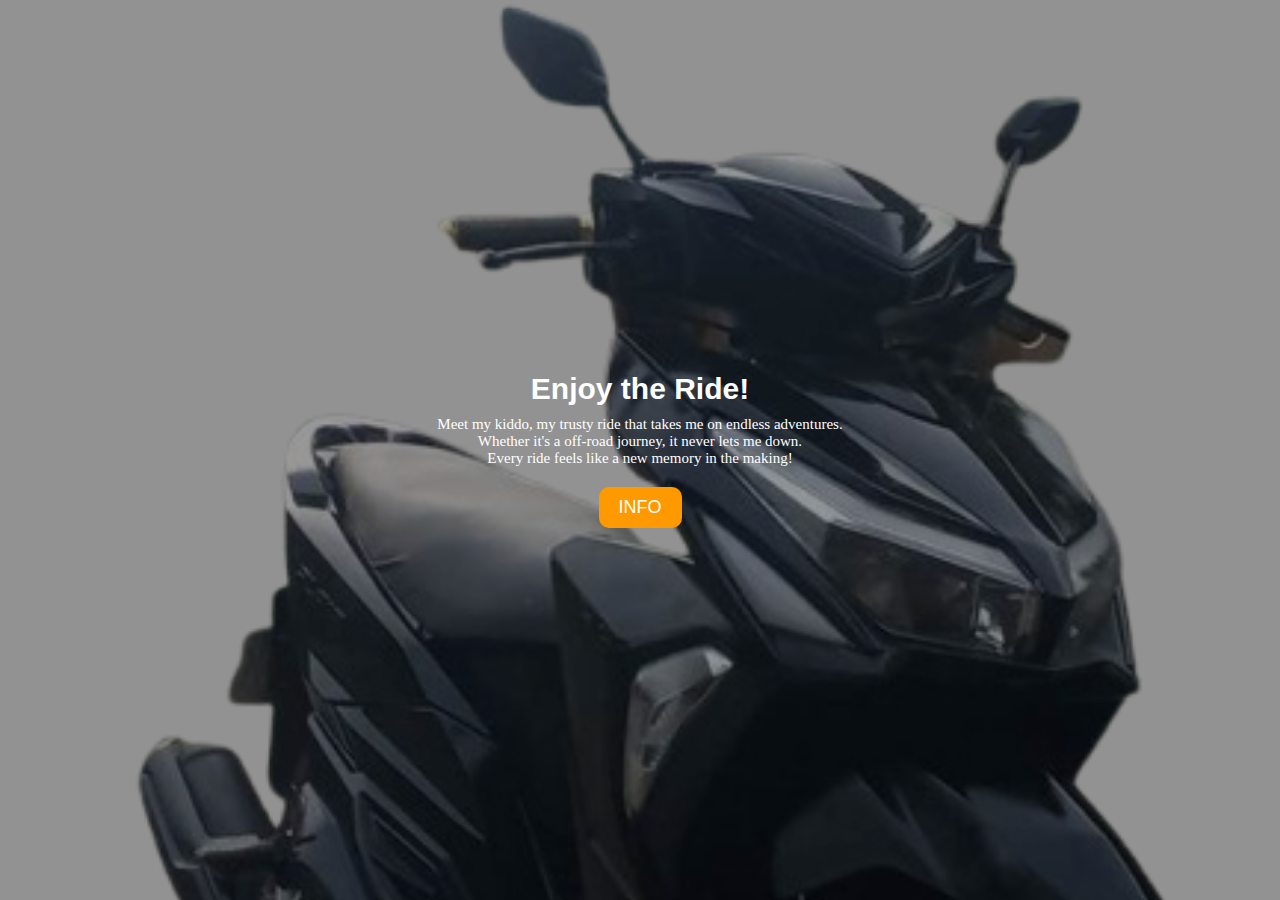
==== index.html @ 86420284 "Add files via upload" ====
<!DOCTYPE html>
<html lang="en">
<head>
    <meta charset="UTF-8">
    <meta name="viewport" content="width=device-width, initial-scale=1.0">
    <title>My Happy Kido</title>
    <link rel="stylesheet" href="style.css">
    <script>
        function showMessage() {
            let message = document.getElementById('websiteMessage');
            message.style.display = 'block';
        }
    </script>
<style>
    .website-message {
        margin-top: 10px;
        font-size: 16px;
        color: white;
        font-weight: bold;
    }
</style>
</head>
<body>
    <section class="hero">
        <div class="overlay"></div>
        <img src="Sept.jpg">
        <div class="text">
            <h2>Enjoy the Ride!</h2>
            <p>Meet my kiddo, my trusty ride that takes me on endless adventures.<br> 
                Whether it's a off-road journey, it never lets me down.<br> 
                Every ride feels like a new memory in the making!</p>
            <a href="#" class="btn" onclick="showMessage()">INFO</a>
                    <p id="websiteMessage" class="website-message" style="display: none;">This is My Website</p>
        </div>
    </section>
</body>
</html>
---- style.css ----
* {

    margin: 0;
    padding: 0;
    box-sizing: border-box;
    font-family: Arial, sans-serif;
}

body {
    text-align: center;
    background-color: #f4f4f4;
}
.hero {
    position: relative;
    width: 100%;
    height: 100vh;
    display: flex;
    align-items: center;
    justify-content: center;
    overflow: hidden;
}

.hero img {
    width: 100%;
    height: 100%;
    object-fit: cover;
    position: absolute;
    top: 0;
    left: 0;
    z-index: -1;
}

.overlay {
    position: absolute;
    top: 0;
    left: 0;
    width: 100%;
    height: 100%;
    background: rgba(0, 0, 0, 0.4);
}

.text {
    color: white;
    position: relative;
    z-index: 1;
    text-align: center;
    font-family: sans-serif;
}

.text h2 {
    font-size: 30px;
    margin-bottom: 10px;
}

.text p {
    font-size: 15px;
    margin-bottom: 20px;
    font-family: Segoe UI;
}

.btn {
    display: inline-block;
    padding: 10px 20px;
    background: #ff9900;
    color: white;
    text-decoration: none;
    border-radius: 10px;
    font-size: 18px;
    transition: 0.3s;
}

.btn:hover {
    background: black;
}

/* Responsive Design */
@media (max-width: 768px) {
    .text h2 {
        font-size: 28px;
    }
    .text p {
        font-size: 16px;
    }
}
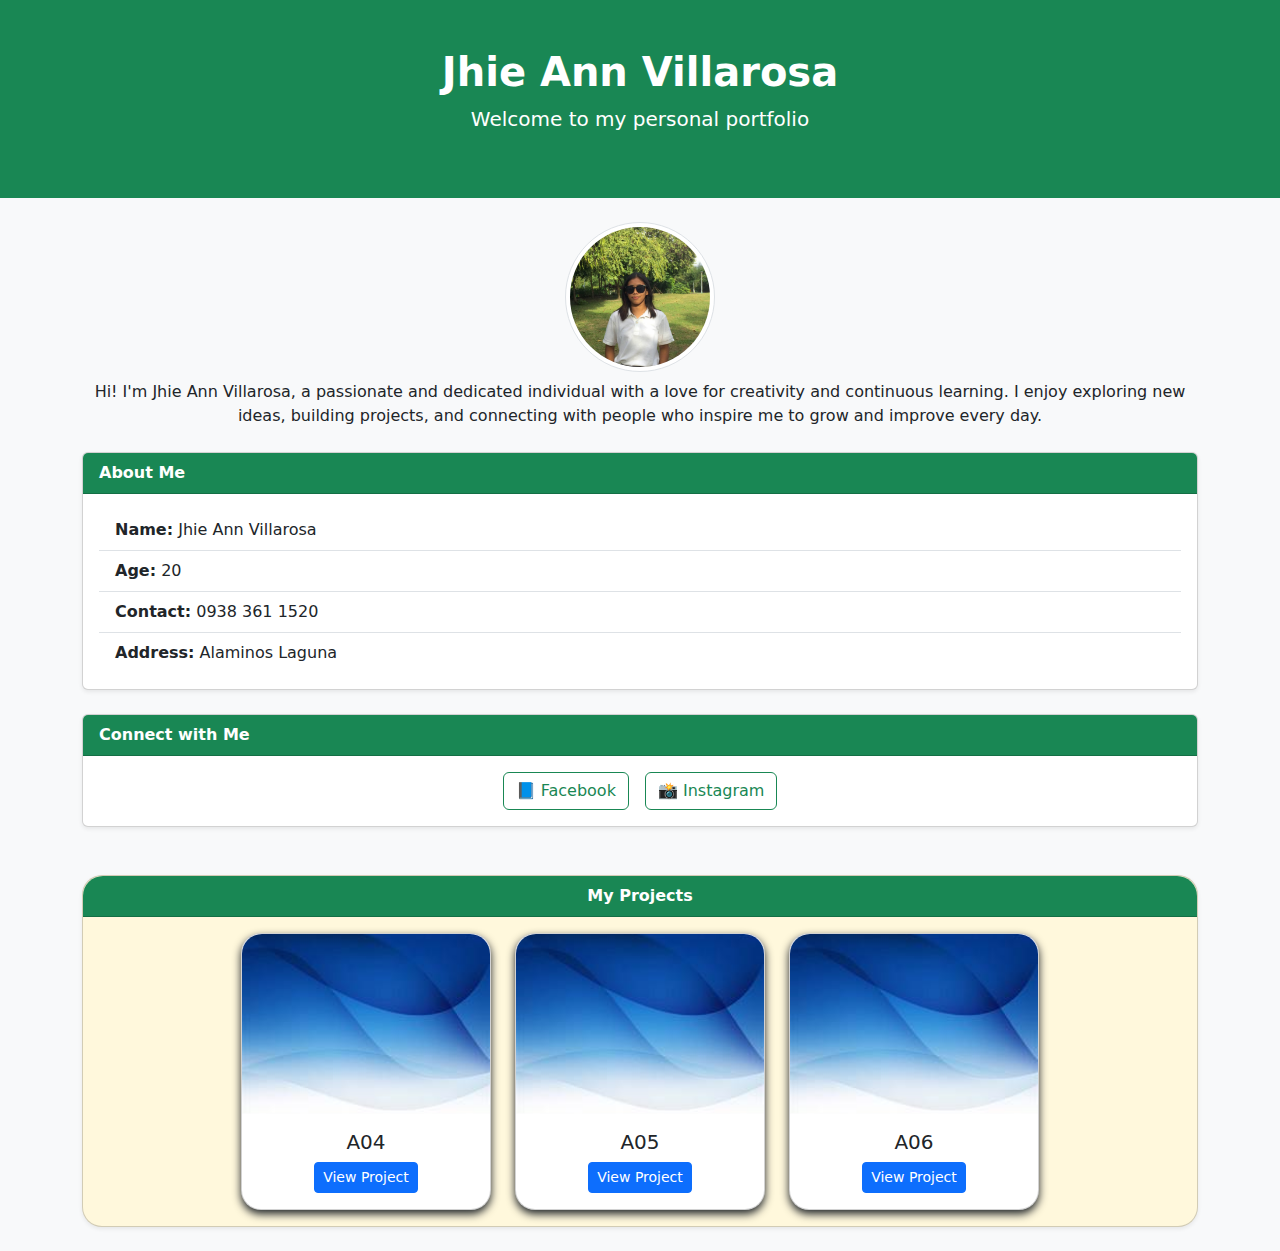
==== commit 5081c93a: "Add files via upload" ====
--- a/index.html
+++ b/index.html
@@ -1,37 +1,90 @@
 <!DOCTYPE html>
 <html lang="en">
 <head>
-    <meta charset="UTF-8">
-    <meta name="viewport" content="width=device-width, initial-scale=1.0">
-    <title>My Happy Kido</title>
-    <link rel="stylesheet" href="style.css">
-    <script>
-        function showMessage() {
-            let message = document.getElementById('websiteMessage');
-            message.style.display = 'block';
-        }
-    </script>
-<style>
-    .website-message {
-        margin-top: 10px;
-        font-size: 16px;
-        color: white;
-        font-weight: bold;
+  <meta charset="UTF-8">
+  <meta name="viewport" content="width=device-width, initial-scale=1">
+  <title>Jhie Ann Villarosa - Portfolio</title>
+  <link rel="icon" href="Logo.jpg" type="image/jpeg">
+  <link href="https://cdn.jsdelivr.net/npm/bootstrap@5.3.2/dist/css/bootstrap.min.css" rel="stylesheet">
+  <style>
+    .profile-img {
+      width: 150px; height: 150px; object-fit: cover; border-radius: 50%;
     }
-</style>
+    .project-card {
+      width: 40%; max-width: 250px; border-radius: 20px; box-shadow: 0 4px 8px;
+    }
+    .project-card img {
+      border-radius: 20px 20px 0 0; object-fit: cover; height: 180px;
+    }
+  </style>
 </head>
-<body>
-    <section class="hero">
-        <div class="overlay"></div>
-        <img src="Sept.jpg">
-        <div class="text">
-            <h2>Enjoy the Ride!</h2>
-            <p>Meet my kiddo, my trusty ride that takes me on endless adventures.<br> 
-                Whether it's a off-road journey, it never lets me down.<br> 
-                Every ride feels like a new memory in the making!</p>
-            <a href="#" class="btn" onclick="showMessage()">INFO</a>
-                    <p id="websiteMessage" class="website-message" style="display: none;">This is My Website</p>
+<body class="bg-light">
+
+  <header class="bg-success text-white text-center py-5 mb-4">
+    <h1 class="fw-bold">Jhie Ann Villarosa</h1>
+    <p class="lead">Welcome to my personal portfolio</p>
+  </header>
+
+  <div class="container text-center mb-4">
+    <img src="My Picture.jpg" alt="Jhie Ann Villarosa" class="profile-img img-thumbnail">
+    <p class="mt-2">
+      Hi! I'm Jhie Ann Villarosa, a passionate and dedicated individual with a love for creativity and continuous learning. I enjoy exploring new ideas, building projects, and connecting with people who inspire me to grow and improve every day.
+    </p>
+  </div>
+  
+  <div class="container">
+    <div class="card shadow-sm mb-4">
+      <div class="card-header bg-success text-white fw-bold">About Me</div>
+      <div class="card-body">
+        <ul class="list-group list-group-flush">
+          <li class="list-group-item"><strong>Name:</strong> Jhie Ann Villarosa</li>
+          <li class="list-group-item"><strong>Age:</strong> 20</li>
+          <li class="list-group-item"><strong>Contact:</strong> 0938 361 1520</li>
+          <li class="list-group-item"><strong>Address:</strong> Alaminos Laguna</li>
+        </ul>
+      </div>
+    </div>
+
+    <div class="card shadow-sm mb-5">
+      <div class="card-header bg-success text-white fw-bold">Connect with Me</div>
+      <div class="card-body text-center">
+        <div class="d-flex flex-wrap justify-content-center gap-3">
+          <a href="https://web.facebook.com/jhieann.villarosa" target="_blank" class="btn btn-outline-success">📘 Facebook</a>
+          <a href="https://www.instagram.com/" target="_blank" class="btn btn-outline-success">📸 Instagram</a>
         </div>
-    </section>
+      </div>
+    </div>
+
+    <div class="card shadow-sm mb-4" style="background-color: #fff8dc; border-radius: 20px;">
+      <div class="card-header bg-success text-white fw-bold text-center" style="border-radius: 20px 20px 0 0;">
+        My Projects
+      </div>
+      <div class="card-body">
+        <div class="d-flex flex-wrap justify-content-center gap-4">
+          <div class="card project-card">
+            <img src="Cards-Background Picture.jpg" class="card-img-top" alt="Project Image">
+            <div class="card-body text-center">
+              <h5 class="card-title">A04</h5>
+              <a href="A04/index.html" class="btn btn-primary btn-sm">View Project</a>
+            </div>
+          </div>
+          <div class="card project-card">
+            <img src="Cards-Background Picture.jpg" class="card-img-top" alt="Project Image">
+            <div class="card-body text-center">
+              <h5 class="card-title">A05</h5>
+              <a href="#" class="btn btn-primary btn-sm">View Project</a>
+            </div>
+          </div>
+          <div class="card project-card">
+            <img src="Cards-Background Picture.jpg" class="card-img-top" alt="Project Image">
+            <div class="card-body text-center">
+              <h5 class="card-title">A06</h5>
+              <a href="#" class="btn btn-primary btn-sm">View Project</a>
+            </div>
+          </div>
+        </div>
+      </div>
+    </div>
+  </div>
 </body>
 </html>
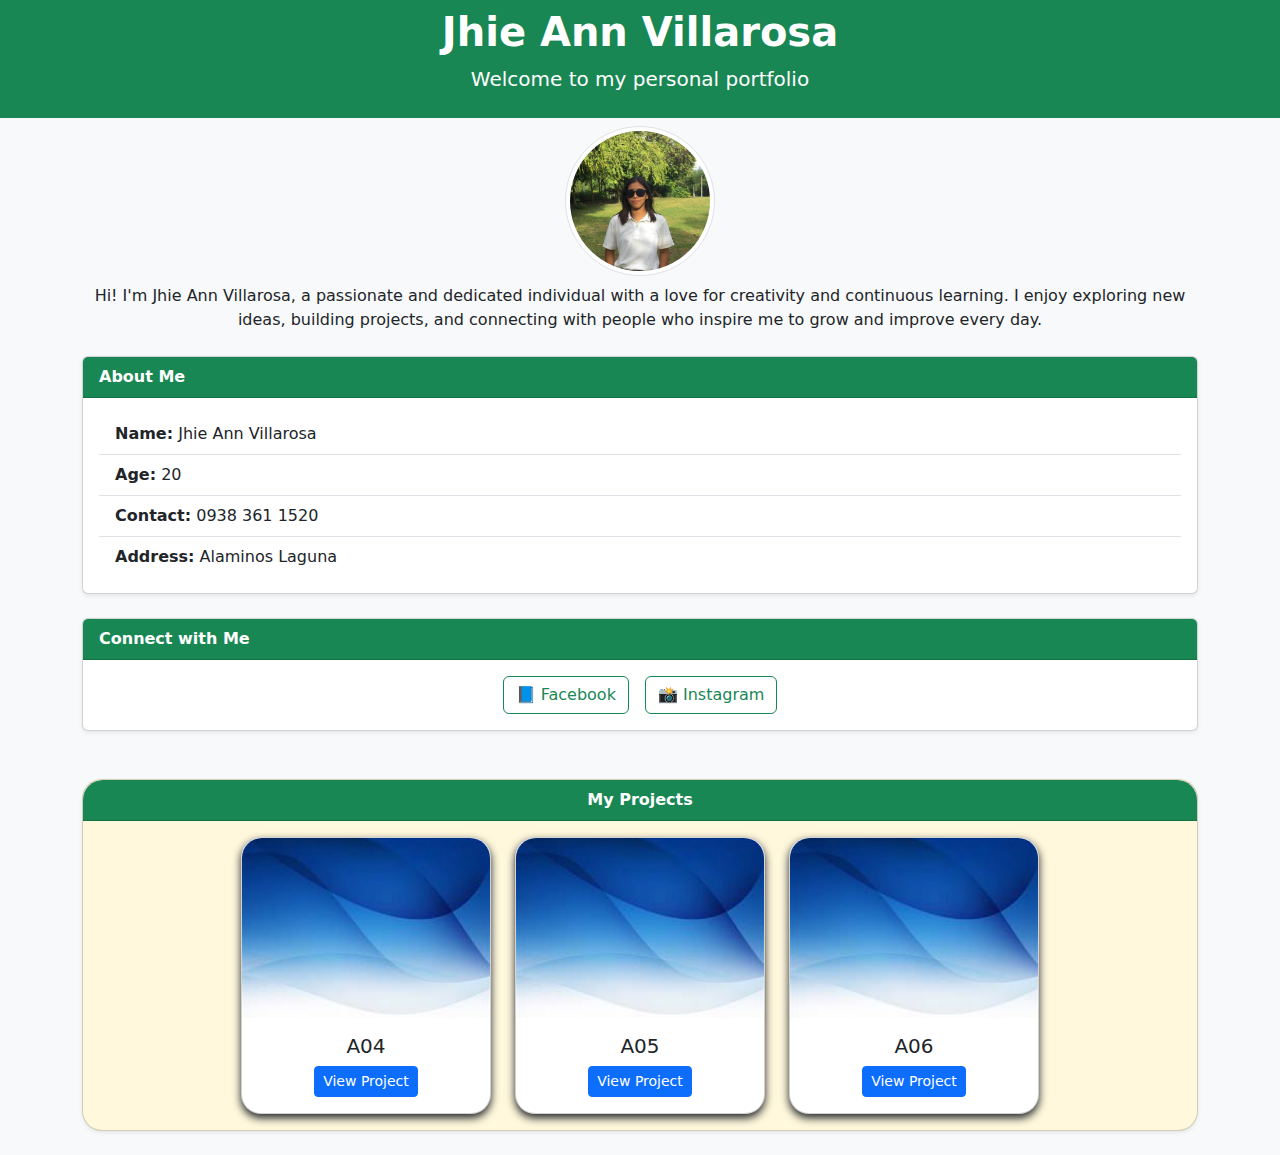
==== commit ebcc6404: "Update index.html" ====
--- a/index.html
+++ b/index.html
@@ -1,5 +1,6 @@
 <!DOCTYPE html>
 <html lang="en">
+
 <head>
   <meta charset="UTF-8">
   <meta name="viewport" content="width=device-width, initial-scale=1">
@@ -8,19 +9,30 @@
   <link href="https://cdn.jsdelivr.net/npm/bootstrap@5.3.2/dist/css/bootstrap.min.css" rel="stylesheet">
   <style>
     .profile-img {
-      width: 150px; height: 150px; object-fit: cover; border-radius: 50%;
+      width: 150px;
+      height: 150px;
+      object-fit: cover;
+      border-radius: 50%;
     }
+
     .project-card {
-      width: 40%; max-width: 250px; border-radius: 20px; box-shadow: 0 4px 8px;
+      width: 40%;
+      max-width: 250px;
+      border-radius: 20px;
+      box-shadow: 0 4px 8px;
     }
+
     .project-card img {
-      border-radius: 20px 20px 0 0; object-fit: cover; height: 180px;
+      border-radius: 20px 20px 0 0;
+      object-fit: cover;
+      height: 180px;
     }
   </style>
 </head>
+
 <body class="bg-light">
 
-  <header class="bg-success text-white text-center py-5 mb-4">
+  <header class="bg-success text-white text-center py-2 mb-2">
     <h1 class="fw-bold">Jhie Ann Villarosa</h1>
     <p class="lead">Welcome to my personal portfolio</p>
   </header>
@@ -28,10 +40,12 @@
   <div class="container text-center mb-4">
     <img src="My Picture.jpg" alt="Jhie Ann Villarosa" class="profile-img img-thumbnail">
     <p class="mt-2">
-      Hi! I'm Jhie Ann Villarosa, a passionate and dedicated individual with a love for creativity and continuous learning. I enjoy exploring new ideas, building projects, and connecting with people who inspire me to grow and improve every day.
+      Hi! I'm Jhie Ann Villarosa, a passionate and dedicated individual with a love for creativity and continuous
+      learning. I enjoy exploring new ideas, building projects, and connecting with people who inspire me to grow and
+      improve every day.
     </p>
   </div>
-  
+
   <div class="container">
     <div class="card shadow-sm mb-4">
       <div class="card-header bg-success text-white fw-bold">About Me</div>
@@ -49,7 +63,8 @@
       <div class="card-header bg-success text-white fw-bold">Connect with Me</div>
       <div class="card-body text-center">
         <div class="d-flex flex-wrap justify-content-center gap-3">
-          <a href="https://web.facebook.com/jhieann.villarosa" target="_blank" class="btn btn-outline-success">📘 Facebook</a>
+          <a href="https://web.facebook.com/jhieann.villarosa" target="_blank" class="btn btn-outline-success">📘
+            Facebook</a>
           <a href="https://www.instagram.com/" target="_blank" class="btn btn-outline-success">📸 Instagram</a>
         </div>
       </div>
@@ -87,4 +102,5 @@
     </div>
   </div>
 </body>
+
 </html>
